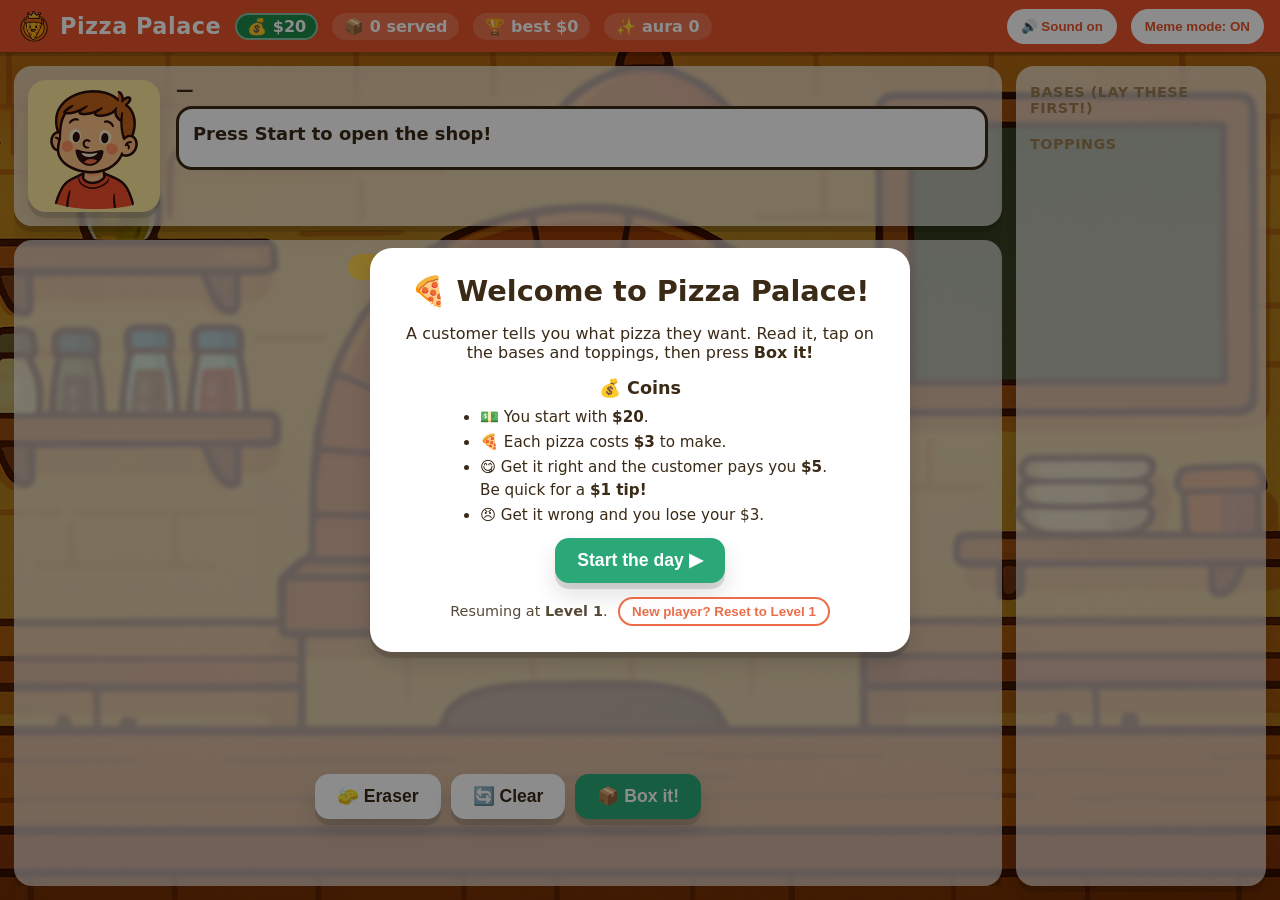
==== game.html @ cb621e74 "Make economy explicit: $3 cost, $5 sale Replace the tier-scaled, accuracy-scaled reward with a simpl" ====
<!DOCTYPE html>
<html lang="en">
<head>
  <meta charset="utf-8">
  <meta name="viewport" content="width=device-width, initial-scale=1, maximum-scale=1, user-scalable=no">
  <title>Pizza Palace - read the order, make the pizza!</title>
  <link rel="icon" type="image/png" href="assets/favicon.png">
  <link rel="stylesheet" href="styles.css">
</head>
<body>
  <div id="hud">
    <span class="logo"><img src="assets/logo/logo-mark.png" alt="" class="logo-mark"> Pizza Palace</span>
    <span class="stat cash">💰 $<b id="money">20</b></span>
    <span class="stat">📦 <b id="served">0</b> served</span>
    <span class="stat">🏆 best $<b id="highscore">0</b></span>
    <span class="stat">✨ aura <b id="aura">0</b></span>
    <span class="spacer"></span>
    <button class="toggle" id="mute-toggle">🔊 Sound on</button>
    <button class="toggle" id="meme-toggle">Meme mode: ON</button>
  </div>

  <div id="stage">
    <!-- Main column: customer on top, pizza kitchen below (read top-down) -->
    <div id="main-col">
      <!-- Customer -->
      <section class="panel" id="customer">
        <img class="avatar" id="avatar" src="assets/customers/kid.png" alt="">
        <div class="cust-text">
          <div class="name" id="cust-name">—</div>
          <div id="bubble">Press Start to open the shop!</div>
          <span class="tier-pill" id="tier-pill" style="display:none"></span>
        </div>
      </section>

      <!-- Kitchen -->
      <section class="panel" id="kitchen">
        <div id="tipbar-wrap" title="Be quick and accurate for a $1 tip!">
          <div id="tipbar"></div>
          <div id="tip-label">💲1 tip: —</div>
        </div>
        <div id="pizza-wrap">
          <svg id="pizza" width="470" height="470" viewBox="0 0 360 360" aria-label="pizza"></svg>
          <div id="hint"></div>
        </div>
        <div class="kitchen-buttons">
          <button class="big eraser" id="eraser-btn">🧽 Eraser</button>
          <button class="big clear" id="clear-btn">🔄 Clear</button>
          <button class="big box" id="box-btn">📦 Box it!</button>
        </div>
      </section>
    </div>

    <!-- Tray -->
    <section class="panel" id="tray">
      <div class="group" id="base-group">
        <h3>Bases (lay these first!)</h3>
        <div class="chips" id="base-chips"></div>
      </div>
      <div class="group">
        <h3>Toppings</h3>
        <div class="chips" id="topping-chips"></div>
      </div>
    </section>
  </div>

  <!-- Start -->
  <div class="overlay show" id="start-overlay">
    <div class="card">
      <h2>🍕 Welcome to Pizza Palace!</h2>
      <p>A customer tells you what pizza they want. Read it, tap on the bases
         and toppings, then press <b>Box it!</b></p>
      <p class="money-line">💰 Coins</p>
      <ul class="econ">
        <li>💵 You start with <b>$20</b>.</li>
        <li>🍕 Each pizza costs <b>$3</b> to make.</li>
        <li>😋 Get it right and the customer pays you <b>$5</b>. Be quick for a <b>$1 tip!</b></li>
        <li>😠 Get it wrong and you lose your $3.</li>
      </ul>
      <button class="big box" id="start-btn">Start the day ▶</button>
      <p class="resume-line">Resuming at <b id="resume-level">Level 1</b>.
        <button class="toggle" id="reset-btn">New player? Reset to Level 1</button></p>
    </div>
  </div>

  <!-- Result (reaction + mistakes) -->
  <div class="overlay" id="result-overlay">
    <div class="card">
      <h2 id="result-title">Order up!</h2>
      <div class="reaction" id="result-reaction"></div>
      <div class="money-line" id="result-money"></div>
      <div class="compare" id="result-compare"></div>
      <ul class="mistakes" id="result-mistakes"></ul>
      <button class="big box" id="next-btn">Next customer ▶</button>
    </div>
  </div>

  <!-- Ingredient / recipe intro -->
  <div class="overlay" id="intro-overlay">
    <div class="card intro">
      <div class="big-emoji" id="intro-emoji">✨</div>
      <h2 id="intro-title">New ingredient!</h2>
      <p id="intro-text"></p>
      <button class="big box" id="intro-btn">Got it!</button>
    </div>
  </div>

  <!-- Game over -->
  <div class="overlay" id="over-overlay">
    <div class="card">
      <div class="big-emoji">🍕💸</div>
      <h2>🛑 Out of dough!</h2>
      <p class="rank" id="over-rank"></p>
      <p>Oh no, the till ran dry! Every pizza costs <b>$3</b> of dough to make, and
         there wasn’t enough left to start the next one. It happens to the best chefs.
         Read each order nice and slowly, grab the <b>speedy tip</b> when you can, and
         your coins will stretch a lot further next time.</p>
      <div class="stat-block" id="over-stats"></div>
      <p class="encourage">Flip the sign back to <b>OPEN</b> and have another go! 🧑‍🍳</p>
      <button class="big box" id="restart-btn">Open up again ▶</button>
    </div>
  </div>

  <!-- Victory: 5 tipped pizzas at the top level -->
  <div class="overlay" id="victory-overlay">
    <div class="card">
      <div class="big-emoji">🏆🍕👑</div>
      <h2>You beat Pizza Palace!</h2>
      <p>Five speedy, tip-winning pizzas at <b>Level 20</b>, the very top. You read
         every order perfectly. You are an official <b>Pizza Legend!</b></p>
      <div class="stat-block" id="victory-stats"></div>
      <button class="big box" id="victory-btn">Keep cooking ▶</button>
    </div>
  </div>

  <script src="game-core.js"></script>
  <script src="game-ui.js"></script>
</body>
</html>
---- styles.css ----
/* Pizza Shop - bright cartoon pizzeria. Drawn in CSS; only customers are images. */
:root {
  --bg: #fff3d6;
  --panel: #fff;
  --ink: #3a2a16;
  --crust: #e0a85a;
  --crust-dark: #c98a3c;
  --accent: #e8542a;
  --accent2: #2aa877;
  --shadow: 0 6px 0 rgba(0,0,0,.12), 0 12px 24px rgba(0,0,0,.12);
}
* { box-sizing: border-box; }
html, body { margin: 0; height: 100%; }
body {
  font-family: 'Baloo 2', 'Comic Sans MS', 'Trebuchet MS', system-ui, sans-serif;
  background-color: #e8b06a;
  background-image: linear-gradient(rgba(20,10,0,.25), rgba(20,10,0,.35)), url('assets/scene/shop.png');
  background-size: cover;
  background-position: center bottom;
  color: var(--ink);
  -webkit-user-select: none; user-select: none;
  overflow: hidden;
}

/* ---- HUD ---- */
#hud {
  display: flex; align-items: center; gap: 14px;
  padding: 8px 16px; background: var(--accent); color: #fff;
  box-shadow: 0 4px 0 rgba(0,0,0,.15); position: relative; z-index: 5;
}
#hud .logo { font-weight: 800; font-size: 1.4rem; letter-spacing: .5px; display: flex; align-items: center; gap: 8px; }
#hud .logo .logo-mark { height: 36px; width: 36px; vertical-align: middle; }
#hud .stat { background: rgba(255,255,255,.18); border-radius: 999px; padding: 4px 12px; font-weight: 700; }
#hud .stat b { font-variant-numeric: tabular-nums; }
#hud .stat.cash { background: #1f8a4c; box-shadow: 0 0 0 2px rgba(255,255,255,.5) inset; }
#hud .spacer { flex: 1; }
#hud button.toggle { border: none; border-radius: 999px; padding: 10px 14px; font-weight: 700; cursor: pointer; background: #fff; color: var(--accent); }

/* ---- Layout ---- */
/* Main reading column (customer on top, pizza below) + tray palette beside it. */
#stage { display: grid; grid-template-columns: 1fr 250px; gap: 14px; padding: 14px; height: calc(100% - 52px); }
#main-col { display: flex; flex-direction: column; gap: 14px; min-height: 0; overflow: hidden; }
.panel { background: rgba(255,255,255,.62); -webkit-backdrop-filter: blur(2px); backdrop-filter: blur(2px); border-radius: 18px; box-shadow: var(--shadow); padding: 14px; overflow: hidden; }

/* ---- Customer (banner above the pizza: avatar left, name + order right) ---- */
#customer { display: flex; flex-direction: row; align-items: flex-start; gap: 16px; text-align: left; flex: 0 0 auto; }
#customer .avatar { width: 132px; height: 132px; flex: 0 0 auto; border-radius: 18px; background: #ffe; object-fit: cover; box-shadow: var(--shadow); }
#customer .avatar.placeholder { display: grid; place-items: center; font-size: 4rem; }
#customer .name { font-weight: 800; margin: 0 0 6px; font-size: 1.1rem; }
#customer .cust-text { flex: 1 1 auto; min-width: 0; }
#bubble {
  position: relative; background: #fff; border: 3px solid var(--ink); border-radius: 16px;
  padding: 12px 14px; font-size: 1.12rem; line-height: 1.4; font-weight: 600; margin-top: 6px;
  /* long Level-15+ orders can be several sentences: grow, then scroll, never clip. */
  min-height: 64px; max-height: 42vh; overflow-y: auto;
}
#bubble:after { content: ''; position: absolute; top: 18px; left: -16px; border: 8px solid transparent; border-right-color: var(--ink); }
.tier-pill { display: inline-block; margin-top: 10px; font-size: .8rem; background: var(--accent2); color: #fff; padding: 3px 10px; border-radius: 999px; font-weight: 700; }

/* ---- Kitchen (below the customer) ---- */
#kitchen { flex: 1 1 auto; min-height: 0; display: flex; flex-direction: column; align-items: center; justify-content: flex-start; gap: 10px; overflow: auto; }
#tipbar-wrap { width: 320px; height: 26px; background: #eee; border-radius: 999px; overflow: hidden; position: relative; box-shadow: inset 0 2px 4px rgba(0,0,0,.15); }
#tipbar { height: 100%; width: 100%; background: linear-gradient(90deg, #ffd34d, #ffb000); transition: width .25s linear; display: flex; align-items: center; }
#tipbar-wrap.amber #tipbar { background: linear-gradient(90deg, #ff9d3c, #ff6a00); }
#tipbar-wrap.gone { opacity: .35; }
#tip-label { position: absolute; inset: 0; display: grid; place-items: center; font-weight: 800; font-size: .85rem; color: #5a3b00; }
#pizza-wrap { position: relative; }
#pizza { filter: drop-shadow(0 8px 0 rgba(0,0,0,.12)); touch-action: none; }
#pizza path.wedge { stroke: var(--crust-dark); stroke-width: 2; cursor: pointer; }
#pizza path.wedge.hover { stroke: var(--accent); stroke-width: 5; }
#pizza .crust { fill: none; stroke: var(--crust); stroke-width: 14; }
#pizza text.top { font-size: 26px; text-anchor: middle; dominant-baseline: central; pointer-events: none; }
.kitchen-buttons { display: flex; gap: 10px; }
button.big { border: none; border-radius: 14px; padding: 12px 22px; font-size: 1.1rem; font-weight: 800; cursor: pointer; box-shadow: var(--shadow); }
button.box { background: var(--accent2); color: #fff; }
button.clear { background: #fff; color: var(--ink); }
button.eraser { background: #fff; color: var(--ink); }
button.eraser.on { background: var(--ink); color: #fff; }

/* ---- Tray ---- */
#tray { overflow-y: auto; }
#tray h3 { margin: 4px 0 8px; font-size: .9rem; text-transform: uppercase; letter-spacing: .5px; color: #9a7b4f; }
#tray .chips { display: grid; grid-template-columns: repeat(auto-fill, minmax(130px, 1fr)); gap: 8px; }
.chip {
  display: flex; align-items: center; gap: 6px; background: #fff; border: 2px solid #e8d6b0;
  border-radius: 12px; padding: 11px 10px; font-weight: 700; font-size: .9rem; cursor: pointer; touch-action: none;
  min-width: 0; min-height: 44px; /* finger-sized tap target for tablet play */
}
.chip span:last-child { min-width: 0; overflow-wrap: anywhere; }
.chip .ic { font-size: 1.3rem; }
.chip.base { border-color: var(--accent); }
.chip.novelty { border-color: #b06cd6; background: #faf0ff; }
.chip.selected { outline: 3px solid var(--accent2); background: #eafff5; box-shadow: 0 0 0 4px rgba(42,168,119,.25); transform: scale(1.04); }
.chip .ic img { width: 1.4rem; height: 1.4rem; vertical-align: middle; }
#hint { position: absolute; left: 50%; top: 6px; transform: translateX(-50%); background: #cf3a22; color: #fff; padding: 6px 14px; border-radius: 999px; font-weight: 800; opacity: 0; transition: opacity .15s; pointer-events: none; white-space: nowrap; z-index: 3; }
#hint.show { opacity: 1; }
.money-fly { position: fixed; font-size: 2.3rem; font-weight: 900; color: #1f8a4c; z-index: 80; pointer-events: none; text-shadow: 1px 1px 0 #fff, 0 0 8px rgba(31,138,76,.4); animation: moneyfly 1.15s ease-out forwards; }
@keyframes moneyfly { 0% { opacity: 0; transform: translateY(12px) scale(.6); } 25% { opacity: 1; } 100% { opacity: 0; transform: translateY(-95px) scale(1.25); } }
#tray .group { margin-bottom: 12px; }
#drag-ghost { position: fixed; pointer-events: none; font-size: 2rem; z-index: 1000; transform: translate(-50%,-50%); filter: drop-shadow(0 3px 3px rgba(0,0,0,.3)); }

/* ---- Overlays ---- */
.overlay { position: fixed; inset: 0; background: rgba(0,0,0,.45); display: none; align-items: center; justify-content: center; z-index: 50; }
.overlay.show { display: flex; }
.card { background: #fff; border-radius: 22px; padding: 26px 28px; max-width: 540px; width: 90%; box-shadow: var(--shadow); text-align: center; }
.card h2 { margin: 0 0 8px; font-size: 1.8rem; }
.card .reaction { font-size: 1.25rem; font-weight: 700; margin: 10px 0; }
.card .money-line { font-size: 1.1rem; font-weight: 800; margin: 8px 0; }
.card .plus { color: var(--accent2); }
.card .minus { color: var(--accent); }
.card .econ { text-align: left; margin: 6px auto 12px; max-width: 400px; font-size: .95rem; line-height: 1.45; }
.card .econ li { margin: 3px 0; }
.resume-line { margin: 14px 0 0; font-size: .9rem; opacity: .85; }
.resume-line .toggle { border: 2px solid var(--accent); border-radius: 999px; padding: 5px 12px; margin-left: 6px; font-weight: 700; cursor: pointer; background: #fff; color: var(--accent); }
.resume-line .toggle:hover { background: var(--accent); color: #fff; }
.mistakes { text-align: left; margin: 12px 0; max-height: 220px; overflow: auto; }
.mistakes li { margin: 4px 0; }
.compare { display: flex; gap: 24px; justify-content: center; margin: 12px 0; }
.compare figure { margin: 0; text-align: center; font-weight: 700; font-size: .85rem; }
.card .big-emoji { font-size: 4rem; line-height: 1.1; margin-bottom: 2px; }
.card .rank { font-size: 1.25rem; font-weight: 800; color: var(--accent2); margin: 6px 0 10px; }
.card .stat-block { font-size: 1.05rem; line-height: 1.75; font-weight: 600; margin: 12px auto; }
.card .encourage { font-weight: 700; margin: 12px 0 4px; }
.coin-pop { position: fixed; font-size: 2rem; font-weight: 900; color: #c98a00; z-index: 60; pointer-events: none; animation: pop 1s ease-out forwards; }
@keyframes pop { 0% { transform: translateY(0) scale(.6); opacity: 0; } 30% { opacity: 1; } 100% { transform: translateY(-70px) scale(1.2); opacity: 0; } }
.banner67 { position: fixed; top: 30%; left: 50%; transform: translateX(-50%) rotate(-6deg); font-size: 4rem; font-weight: 900; color: #e8542a; text-shadow: 3px 3px 0 #fff; z-index: 70; pointer-events: none; animation: pop67 1.4s ease-out forwards; }
@keyframes pop67 { 0%{opacity:0; transform:translateX(-50%) scale(.4) rotate(-6deg);} 25%{opacity:1; transform:translateX(-50%) scale(1.1) rotate(-6deg);} 100%{opacity:0; transform:translateX(-50%) scale(1.3) rotate(-6deg);} }
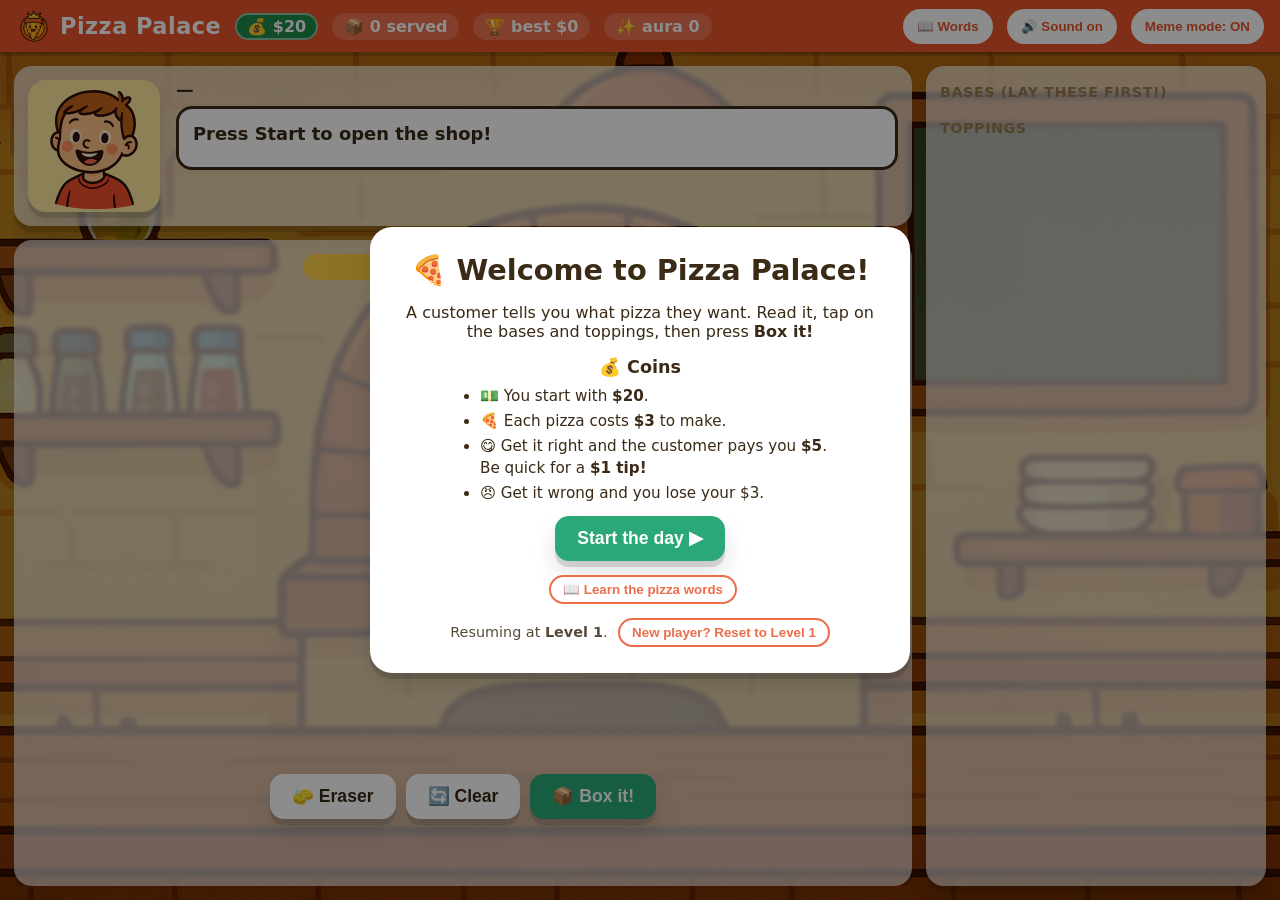
==== commit 84aa30ee: "Glossary: tappable maths/reading words with pizza demos + concept-first feedback - New game-glossary" ====
--- a/game.html
+++ b/game.html
@@ -15,6 +15,7 @@
     <span class="stat">🏆 best $<b id="highscore">0</b></span>
     <span class="stat">✨ aura <b id="aura">0</b></span>
     <span class="spacer"></span>
+    <button class="toggle" id="gloss-btn">📖 Words</button>
     <button class="toggle" id="mute-toggle">🔊 Sound on</button>
     <button class="toggle" id="meme-toggle">Meme mode: ON</button>
   </div>
@@ -77,6 +78,7 @@
         <li>😠 Get it wrong and you lose your $3.</li>
       </ul>
       <button class="big box" id="start-btn">Start the day ▶</button>
+      <p class="resume-line"><button class="toggle" id="welcome-gloss-btn">📖 Learn the pizza words</button></p>
       <p class="resume-line">Resuming at <b id="resume-level">Level 1</b>.
         <button class="toggle" id="reset-btn">New player? Reset to Level 1</button></p>
     </div>
@@ -88,6 +90,7 @@
       <h2 id="result-title">Order up!</h2>
       <div class="reaction" id="result-reaction"></div>
       <div class="money-line" id="result-money"></div>
+      <div class="concept" id="result-concept"></div>
       <div class="compare" id="result-compare"></div>
       <ul class="mistakes" id="result-mistakes"></ul>
       <button class="big box" id="next-btn">Next customer ▶</button>
@@ -133,6 +136,7 @@
   </div>
 
   <script src="game-core.js"></script>
+  <script src="game-glossary.js"></script>
   <script src="game-ui.js"></script>
 </body>
 </html>
--- a/styles.css
+++ b/styles.css
@@ -38,7 +38,7 @@
 
 /* ---- Layout ---- */
 /* Main reading column (customer on top, pizza below) + tray palette beside it. */
-#stage { display: grid; grid-template-columns: 1fr 250px; gap: 14px; padding: 14px; height: calc(100% - 52px); }
+#stage { display: grid; grid-template-columns: 1fr 340px; gap: 14px; padding: 14px; height: calc(100% - 52px); }
 #main-col { display: flex; flex-direction: column; gap: 14px; min-height: 0; overflow: hidden; }
 .panel { background: rgba(255,255,255,.62); -webkit-backdrop-filter: blur(2px); backdrop-filter: blur(2px); border-radius: 18px; box-shadow: var(--shadow); padding: 14px; overflow: hidden; }
 
@@ -80,7 +80,10 @@
 /* ---- Tray ---- */
 #tray { overflow-y: auto; }
 #tray h3 { margin: 4px 0 8px; font-size: .9rem; text-transform: uppercase; letter-spacing: .5px; color: #9a7b4f; }
-#tray .chips { display: grid; grid-template-columns: repeat(auto-fill, minmax(130px, 1fr)); gap: 8px; }
+/* two columns that read top-to-bottom: fill the first column all the way down,
+   then the second, so an alphabetical shelf scans naturally. */
+#tray .chips { column-count: 2; column-gap: 8px; }
+#tray .chips .chip { break-inside: avoid; margin-bottom: 8px; }
 .chip {
   display: flex; align-items: center; gap: 6px; background: #fff; border: 2px solid #e8d6b0;
   border-radius: 12px; padding: 11px 10px; font-weight: 700; font-size: .9rem; cursor: pointer; touch-action: none;
@@ -125,3 +128,26 @@
 @keyframes pop { 0% { transform: translateY(0) scale(.6); opacity: 0; } 30% { opacity: 1; } 100% { transform: translateY(-70px) scale(1.2); opacity: 0; } }
 .banner67 { position: fixed; top: 30%; left: 50%; transform: translateX(-50%) rotate(-6deg); font-size: 4rem; font-weight: 900; color: #e8542a; text-shadow: 3px 3px 0 #fff; z-index: 70; pointer-events: none; animation: pop67 1.4s ease-out forwards; }
 @keyframes pop67 { 0%{opacity:0; transform:translateX(-50%) scale(.4) rotate(-6deg);} 25%{opacity:1; transform:translateX(-50%) scale(1.1) rotate(-6deg);} 100%{opacity:0; transform:translateX(-50%) scale(1.3) rotate(-6deg);} }
+
+/* ---- Glossary: tappable maths/reading words + demos ---- */
+.gloss { border-bottom: 2px dotted var(--accent); color: var(--accent); font-weight: 800; cursor: pointer; }
+.gloss:hover { background: #ffe9df; border-radius: 4px; }
+.card .concept { font-size: 1.05rem; font-weight: 600; line-height: 1.5; margin: 6px 0 10px; }
+.card .concept .hint-line { display: block; margin-top: 6px; color: #2a8f5f; font-weight: 800; }
+#gloss-modal-overlay, #gloss-page-overlay { z-index: 60; } /* above the result card */
+.gloss-pizza { width: 150px; height: 150px; filter: drop-shadow(0 4px 0 rgba(0,0,0,.1)); }
+.gloss-line { width: 220px; height: 66px; }
+.gloss-card { display: flex; flex-direction: column; align-items: center; }
+.gloss-card .big { margin-top: 14px; }
+.gloss-card .gloss-demo { display: grid; place-items: center; margin-bottom: 8px; }
+.gloss-h { margin: 4px 0 6px; font-size: 1.5rem; color: var(--accent); }
+.gloss-def { font-size: 1rem; line-height: 1.45; margin: 0 0 8px; font-weight: 600; }
+.gloss-math { font-size: .95rem; font-weight: 800; color: var(--accent2); background: #eafff5; border: 2px solid #bfe9d7; border-radius: 10px; padding: 6px 10px; display: inline-block; }
+.gloss-page-card { max-width: 460px; }
+.gloss-page-body { min-height: 320px; display: grid; place-items: center; }
+.gloss-page-body .gloss-card { box-shadow: none; padding: 0; background: none; width: 100%; }
+.gloss-nav { display: flex; align-items: center; justify-content: space-between; gap: 12px; margin: 16px 0 10px; }
+.gloss-nav button { padding: 10px 18px; }
+.gloss-nav button[disabled] { opacity: .35; cursor: default; }
+.gloss-count { font-weight: 800; color: #9a7b4f; font-variant-numeric: tabular-nums; }
+.gloss-close { width: 100%; }
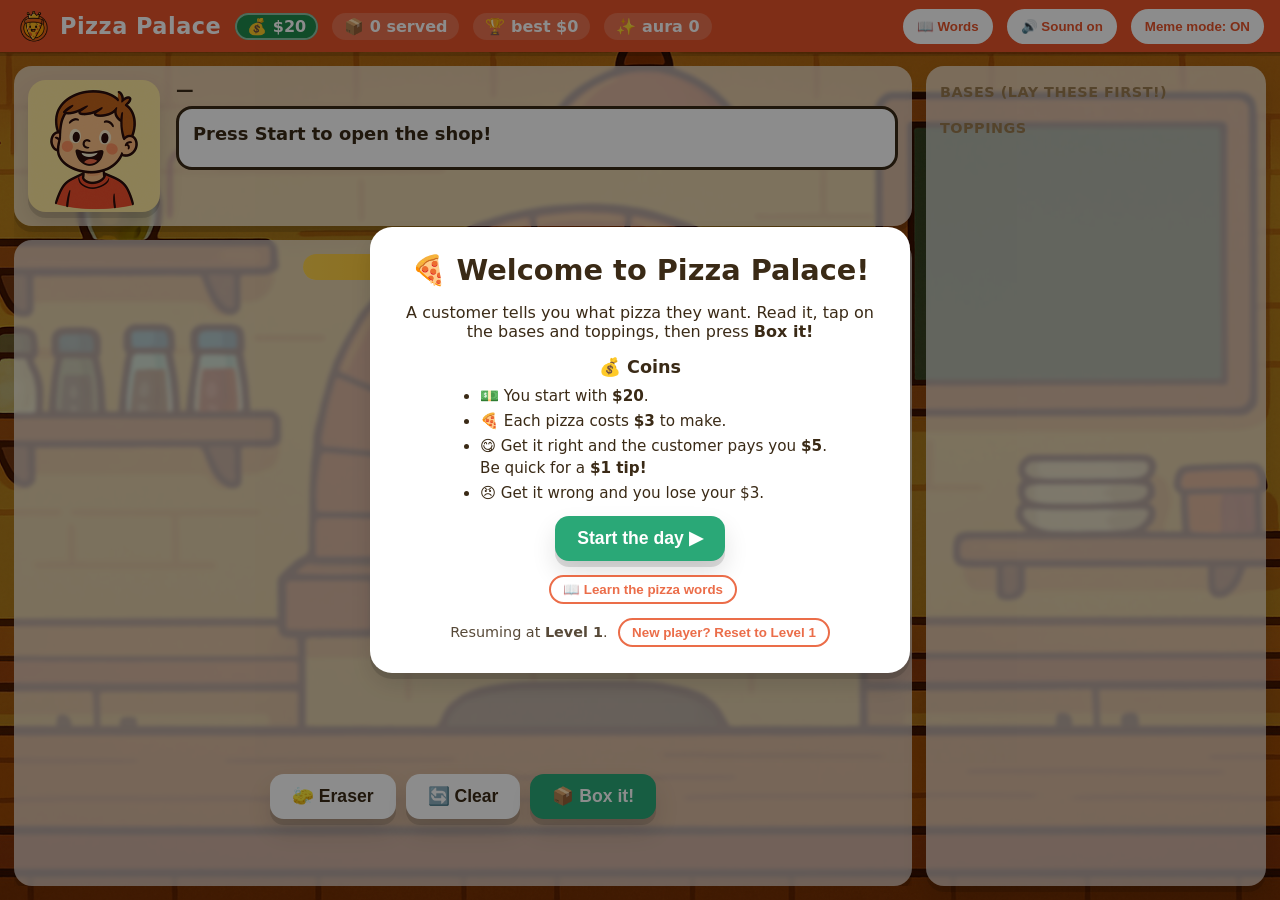
==== commit 9386f522: "SEO: canonical, Open Graph, Twitter card, theme-color on game.html; sharper title/description" ====
--- a/game.html
+++ b/game.html
@@ -3,7 +3,19 @@
 <head>
   <meta charset="utf-8">
   <meta name="viewport" content="width=device-width, initial-scale=1, maximum-scale=1, user-scalable=no">
-  <title>Pizza Palace - read the order, make the pizza!</title>
+  <title>Play Pizza Palace — read the order, make the pizza!</title>
+  <meta name="description" content="Play Pizza Palace: read each customer's order and build the pizza to match. A free reading-comprehension game for ages 4-12. Works offline, no accounts, nothing leaves your device.">
+  <meta name="robots" content="index, follow">
+  <meta name="theme-color" content="#e8542a">
+  <link rel="canonical" href="https://digitalcybersoft.github.io/pizzashop/game.html">
+  <meta property="og:type" content="website">
+  <meta property="og:site_name" content="Pizza Palace">
+  <meta property="og:url" content="https://digitalcybersoft.github.io/pizzashop/game.html">
+  <meta property="og:title" content="Play Pizza Palace — read the order, make the pizza!">
+  <meta property="og:description" content="Read the customer's order, build the pizza, get paid for getting it right. Free, offline, ages 4-12.">
+  <meta property="og:image" content="https://digitalcybersoft.github.io/pizzashop/assets/screenshots/play-hero.png">
+  <meta name="twitter:card" content="summary_large_image">
+  <meta name="twitter:image" content="https://digitalcybersoft.github.io/pizzashop/assets/screenshots/play-hero.png">
   <link rel="icon" type="image/png" href="assets/favicon.png">
   <link rel="stylesheet" href="styles.css">
 </head>
--- a/styles.css
+++ b/styles.css
@@ -137,15 +137,35 @@
 #gloss-modal-overlay, #gloss-page-overlay { z-index: 60; } /* above the result card */
 .gloss-pizza { width: 150px; height: 150px; filter: drop-shadow(0 4px 0 rgba(0,0,0,.1)); }
 .gloss-line { width: 220px; height: 66px; }
+.gloss-icons { display: flex; flex-wrap: wrap; justify-content: center; align-items: center; gap: 8px; font-size: 2.4rem; max-width: 280px; }
+.gloss-topping { width: 50px; height: 50px; object-fit: contain; }
+.gloss-swatches { display: flex; gap: 16px; }
+.gloss-swatch { display: flex; flex-direction: column; align-items: center; gap: 4px; font-weight: 700; text-transform: capitalize; }
+.gloss-dot { width: 38px; height: 38px; border-radius: 50%; border: 2px solid rgba(0,0,0,.18); display: inline-block; }
+.gloss-recipe { display: flex; flex-direction: column; align-items: center; gap: 8px; }
+.gloss-recipe-name { font-weight: 800; font-size: 1.2rem; color: var(--accent); }
+.gloss-recipe .gloss-icons, .gloss-recipe .gloss-dot { align-items: center; }
 .gloss-card { display: flex; flex-direction: column; align-items: center; }
 .gloss-card .big { margin-top: 14px; }
 .gloss-card .gloss-demo { display: grid; place-items: center; margin-bottom: 8px; }
 .gloss-h { margin: 4px 0 6px; font-size: 1.5rem; color: var(--accent); }
 .gloss-def { font-size: 1rem; line-height: 1.45; margin: 0 0 8px; font-weight: 600; }
 .gloss-math { font-size: .95rem; font-weight: 800; color: var(--accent2); background: #eafff5; border: 2px solid #bfe9d7; border-radius: 10px; padding: 6px 10px; display: inline-block; }
-.gloss-page-card { max-width: 460px; }
-.gloss-page-body { min-height: 320px; display: grid; place-items: center; }
-.gloss-page-body .gloss-card { box-shadow: none; padding: 0; background: none; width: 100%; }
+.gloss-page-card { max-width: 640px; }
+.gloss-page-body { min-height: 320px; display: grid; grid-template-columns: 1fr 1fr; gap: 14px 18px; align-items: start; }
+.gloss-page-body .gloss-card { box-shadow: none; padding: 6px 4px; background: none; width: 100%; }
+.gloss-page-body .gloss-pizza { width: 96px; height: 96px; }
+.gloss-page-body .gloss-line { width: 150px; height: 50px; }
+.gloss-page-body .gloss-mini { width: 64px; height: 64px; }
+.gloss-page-body .gloss-icons { font-size: 1.5rem; gap: 5px; max-width: 170px; }
+.gloss-page-body .gloss-topping { width: 34px; height: 34px; }
+.gloss-page-body .gloss-swatch { font-size: .8rem; }
+.gloss-page-body .gloss-dot { width: 26px; height: 26px; }
+.gloss-page-body .gloss-h { font-size: 1.1rem; margin: 2px 0 4px; }
+.gloss-page-body .gloss-def { font-size: .8rem; line-height: 1.32; margin: 0 0 5px; }
+.gloss-page-body .gloss-math { font-size: .72rem; padding: 4px 7px; }
+.gloss-pair { display: flex; align-items: center; gap: 10px; }
+.gloss-or { font-weight: 800; color: var(--accent); font-size: 1.1rem; }
 .gloss-nav { display: flex; align-items: center; justify-content: space-between; gap: 12px; margin: 16px 0 10px; }
 .gloss-nav button { padding: 10px 18px; }
 .gloss-nav button[disabled] { opacity: .35; cursor: default; }
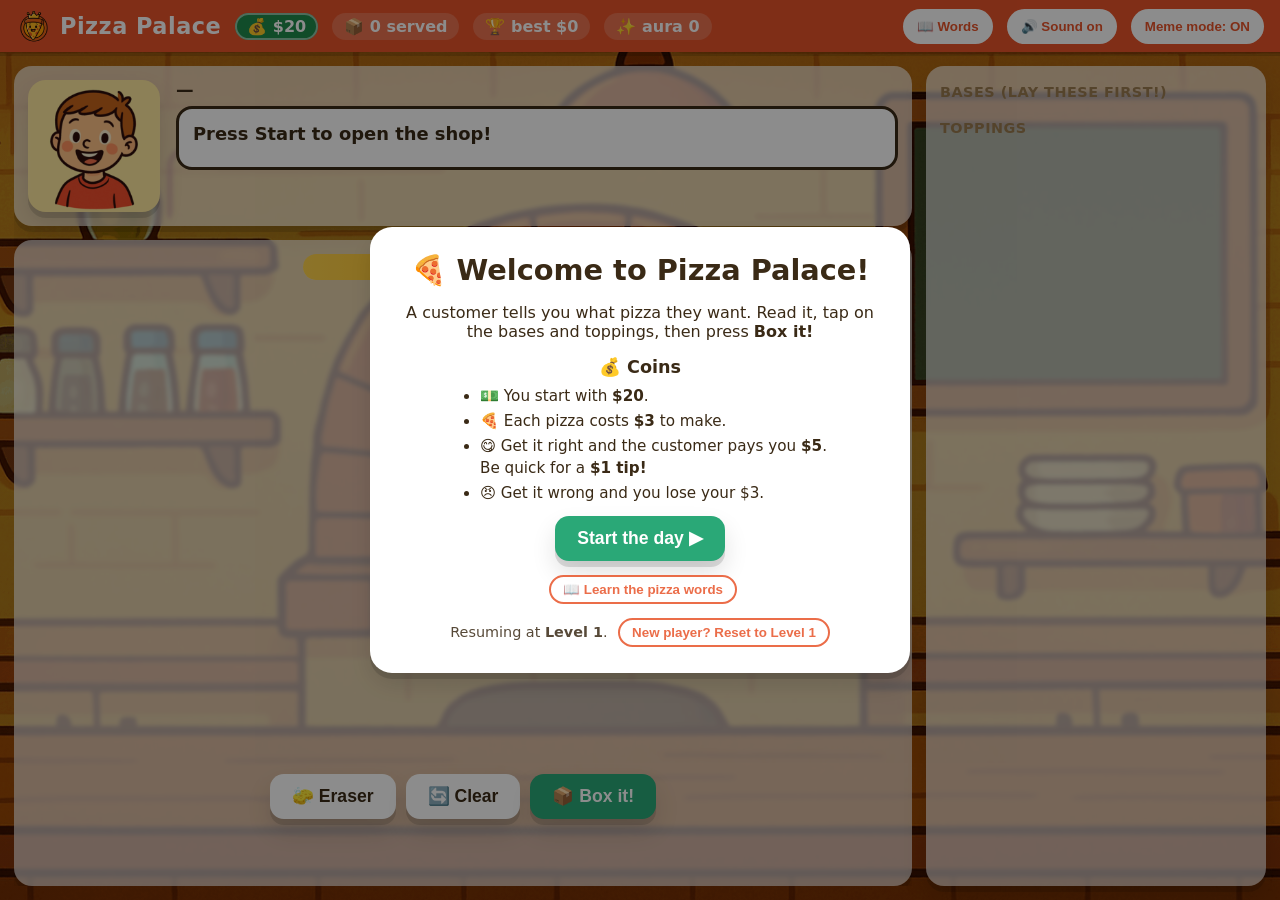
==== commit c88bc027: "Relocate the difficulty peak from level 20 to level 25 (stretch the top) Analysis showed levels 17-2" ====
--- a/game.html
+++ b/game.html
@@ -140,7 +140,7 @@
     <div class="card">
       <div class="big-emoji">🏆🍕👑</div>
       <h2>You beat Pizza Palace!</h2>
-      <p>Five speedy, tip-winning pizzas at <b>Level 20</b>, the very top. You read
+      <p>Five speedy, tip-winning pizzas at <b>Level 25</b>, the very top. You read
          every order perfectly. You are an official <b>Pizza Legend!</b></p>
       <div class="stat-block" id="victory-stats"></div>
       <button class="big box" id="victory-btn">Keep cooking ▶</button>
--- a/styles.css
+++ b/styles.css
@@ -65,11 +65,12 @@
 #tipbar-wrap.gone { opacity: .35; }
 #tip-label { position: absolute; inset: 0; display: grid; place-items: center; font-weight: 800; font-size: .85rem; color: #5a3b00; }
 #pizza-wrap { position: relative; }
-#pizza { filter: drop-shadow(0 8px 0 rgba(0,0,0,.12)); touch-action: none; }
-#pizza path.wedge { stroke: var(--crust-dark); stroke-width: 2; cursor: pointer; }
-#pizza path.wedge.hover { stroke: var(--accent); stroke-width: 5; }
-#pizza .crust { fill: none; stroke: var(--crust); stroke-width: 14; }
-#pizza text.top { font-size: 26px; text-anchor: middle; dominant-baseline: central; pointer-events: none; }
+#pizza, #multi-wrap .board svg { filter: drop-shadow(0 8px 0 rgba(0,0,0,.12)); touch-action: none; }
+/* slice markers / crust / labels apply to the two-board pizzas too, not just #pizza */
+#pizza path.wedge, #multi-wrap path.wedge { stroke: var(--crust-dark); stroke-width: 2; cursor: pointer; }
+#pizza path.wedge.hover, #multi-wrap path.wedge.hover { stroke: var(--accent); stroke-width: 5; }
+#pizza .crust, #multi-wrap .crust { fill: none; stroke: var(--crust); stroke-width: 14; }
+#pizza text.top, #multi-wrap text.top { font-size: 26px; text-anchor: middle; dominant-baseline: central; pointer-events: none; }
 .kitchen-buttons { display: flex; gap: 10px; }
 button.big { border: none; border-radius: 14px; padding: 12px 22px; font-size: 1.1rem; font-weight: 800; cursor: pointer; box-shadow: var(--shadow); }
 button.box { background: var(--accent2); color: #fff; }
@@ -97,6 +98,25 @@
 .chip .ic img { width: 1.4rem; height: 1.4rem; vertical-align: middle; }
 #hint { position: absolute; left: 50%; top: 6px; transform: translateX(-50%); background: #cf3a22; color: #fff; padding: 6px 14px; border-radius: 999px; font-weight: 800; opacity: 0; transition: opacity .15s; pointer-events: none; white-space: nowrap; z-index: 3; }
 #hint.show { opacity: 1; }
+
+/* Two-board (multi-pizza) view: two pizzas side by side, scaled to fit; the tray
+   stays a side rail. A live fraction strip sits under the boards for Mode B. */
+/* width:100% so the wrap fills the kitchen instead of shrinking to content (the
+   flex column centers a shrink-to-fit block, which collapsed the boards tiny). */
+#multi-wrap { display: none; width: 100%; }
+#multi-wrap .boards { display: flex; gap: 2vw; justify-content: center; align-items: flex-start; }
+/* boards scale with the screen: each fills half the available width, capped by
+   viewport HEIGHT (max-width: 54vh) so two stay square and fit the kitchen on any
+   size. Big screen -> big pizzas; small screen -> they shrink. */
+#multi-wrap .board { flex: 1 1 0; max-width: 54vh; margin: 0; text-align: center; }
+#multi-wrap .board svg { width: 100%; height: auto; touch-action: none; }
+#multi-wrap .board figcaption { font-weight: 800; color: #6a4a22; margin-top: 2px; }
+#fraction-strip { margin: 12px auto 0; max-width: 560px; }
+.fstrip-bar { display: flex; gap: 2px; border-radius: 8px; overflow: hidden; height: 22px; box-shadow: inset 0 0 0 2px #e6dcc8; }
+.fstrip-bar .fcell { flex: 1 1 0; background: #f3e9d2; transition: background .15s; }
+.fstrip-legend { display: flex; flex-wrap: wrap; gap: 6px 14px; justify-content: center; margin-top: 8px; font-size: .92rem; font-weight: 600; color: #5a431f; }
+.fstrip-legend .fkey i { display: inline-block; width: 12px; height: 12px; border-radius: 3px; margin-right: 5px; vertical-align: -1px; }
+.fstrip-legend small { color: #9a7b4f; }
 .money-fly { position: fixed; font-size: 2.3rem; font-weight: 900; color: #1f8a4c; z-index: 80; pointer-events: none; text-shadow: 1px 1px 0 #fff, 0 0 8px rgba(31,138,76,.4); animation: moneyfly 1.15s ease-out forwards; }
 @keyframes moneyfly { 0% { opacity: 0; transform: translateY(12px) scale(.6); } 25% { opacity: 1; } 100% { opacity: 0; transform: translateY(-95px) scale(1.25); } }
 #tray .group { margin-bottom: 12px; }
@@ -105,6 +125,37 @@
 /* ---- Overlays ---- */
 .overlay { position: fixed; inset: 0; background: rgba(0,0,0,.45); display: none; align-items: center; justify-content: center; z-index: 50; }
 .overlay.show { display: flex; }
+
+/* Loading screen: shown over everything until all level art is preloaded. */
+#loading-overlay { z-index: 100; background: #2f1d0c; transition: opacity .4s ease; }
+#loading-overlay.done { opacity: 0; pointer-events: none; }
+.loading-card { background: #fff; border-radius: 24px; padding: 30px 42px; text-align: center; box-shadow: var(--shadow); }
+.loading-card h2 { margin: 14px 0 0; font-size: 1.5rem; }
+.loading-emoji { font-size: 4rem; line-height: 1; display: inline-block; animation: ovenspin 1.5s linear infinite; }
+@keyframes ovenspin { to { transform: rotate(360deg); } }
+.loading-track { width: 280px; max-width: 70vw; height: 18px; margin: 18px auto 0; background: #eaddc4; border-radius: 999px; overflow: hidden; box-shadow: inset 0 0 0 2px #d9c6a0; }
+.loading-fill { height: 100%; width: 0; border-radius: 999px; background: linear-gradient(90deg, #f0a500, #e8542a); transition: width .2s ease; }
+
+/* Order intro "playbill": the customer on the shop scene with the order text and
+   a Ready? button. Held up until the player has read the order; on Ready the
+   card folds up toward the customer panel and the timers begin. */
+.order-intro { z-index: 58; background-size: cover; background-position: center; }
+.oi-card { background: rgba(255,255,255,.95); border-radius: 26px; padding: 24px 30px 28px; max-width: 720px; width: 92%;
+  text-align: center; box-shadow: var(--shadow); transform-origin: top center;
+  transition: transform .46s cubic-bezier(.4,.0,.2,1), opacity .46s ease; }
+.oi-face { width: 152px; height: 152px; border-radius: 22px; object-fit: cover; box-shadow: 0 6px 18px rgba(0,0,0,.3); }
+.oi-stats { display: flex; justify-content: center; gap: 14px; margin-bottom: 10px; font-weight: 800; color: #6a4a22; font-size: 1.05rem; }
+.oi-stats span { background: #f3e9d2; border-radius: 999px; padding: 4px 16px; }
+.oi-name { font-size: 1.45rem; font-weight: 800; color: #6a4a22; margin: 12px 0 4px; }
+/* same speech bubble as the in-game #bubble (white, ink border, tail), here with
+   the tail pointing UP toward the character above it. */
+.oi-bubble { position: relative; background: #fff; border: 3px solid var(--ink); border-radius: 16px;
+  padding: 14px 18px; font-size: 1.25rem; line-height: 1.42; font-weight: 600; color: #3a2a16;
+  text-align: left; margin: 16px 0 22px; }
+.oi-bubble:after { content: ''; position: absolute; top: -16px; left: 50%; transform: translateX(-50%);
+  border: 8px solid transparent; border-bottom-color: var(--ink); }
+#oi-ready { width: 100%; }
+.order-intro.folding .oi-card { transform: translateY(-44vh) scale(.32); opacity: 0; }
 .card { background: #fff; border-radius: 22px; padding: 26px 28px; max-width: 540px; width: 90%; box-shadow: var(--shadow); text-align: center; }
 .card h2 { margin: 0 0 8px; font-size: 1.8rem; }
 .card .reaction { font-size: 1.25rem; font-weight: 700; margin: 10px 0; }
@@ -132,6 +183,13 @@
 /* ---- Glossary: tappable maths/reading words + demos ---- */
 .gloss { border-bottom: 2px dotted var(--accent); color: var(--accent); font-weight: 800; cursor: pointer; }
 .gloss:hover { background: #ffe9df; border-radius: 4px; }
+/* ingredient/food words: a different colour from the (red, clickable) glossary
+   terms — a blue highlighter. Tempts skimming for the food, missing the where/how. */
+.gloss-ing { color: #15639e; background: #dcebfa; border-radius: 4px; padding: 0 3px; font-weight: 800; }
+/* recipe names: clickable (tap to see ingredients), a third colour (green) so they
+   read as their own thing, distinct from red glossary terms and blue ingredients. */
+.recipe-link { color: #1f8a4c; border-bottom: 2px dotted #1f8a4c; font-weight: 800; cursor: pointer; }
+.recipe-link:hover { background: #e0f3e7; border-radius: 4px; }
 .card .concept { font-size: 1.05rem; font-weight: 600; line-height: 1.5; margin: 6px 0 10px; }
 .card .concept .hint-line { display: block; margin-top: 6px; color: #2a8f5f; font-weight: 800; }
 #gloss-modal-overlay, #gloss-page-overlay { z-index: 60; } /* above the result card */
@@ -151,8 +209,12 @@
 .gloss-h { margin: 4px 0 6px; font-size: 1.5rem; color: var(--accent); }
 .gloss-def { font-size: 1rem; line-height: 1.45; margin: 0 0 8px; font-weight: 600; }
 .gloss-math { font-size: .95rem; font-weight: 800; color: var(--accent2); background: #eafff5; border: 2px solid #bfe9d7; border-radius: 10px; padding: 6px 10px; display: inline-block; }
-.gloss-page-card { max-width: 640px; }
-.gloss-page-body { min-height: 320px; display: grid; grid-template-columns: 1fr 1fr; gap: 14px 18px; align-items: start; }
+/* Fixed-height flex column so the Back/Next/Close row keeps the same on-screen
+   position on every page; the card grid (below) absorbs the slack and scrolls
+   internally when a page's content is taller. */
+.gloss-page-card { max-width: 760px; height: min(780px, 92vh); display: flex; flex-direction: column; }
+.gloss-page-card h2 { flex: 0 0 auto; }
+.gloss-page-body { flex: 1 1 auto; min-height: 0; overflow-y: auto; display: grid; grid-template-columns: 1fr 1fr; grid-auto-rows: min-content; gap: 14px 18px; align-items: start; align-content: start; }
 .gloss-page-body .gloss-card { box-shadow: none; padding: 6px 4px; background: none; width: 100%; }
 .gloss-page-body .gloss-pizza { width: 96px; height: 96px; }
 .gloss-page-body .gloss-line { width: 150px; height: 50px; }
@@ -166,8 +228,8 @@
 .gloss-page-body .gloss-math { font-size: .72rem; padding: 4px 7px; }
 .gloss-pair { display: flex; align-items: center; gap: 10px; }
 .gloss-or { font-weight: 800; color: var(--accent); font-size: 1.1rem; }
-.gloss-nav { display: flex; align-items: center; justify-content: space-between; gap: 12px; margin: 16px 0 10px; }
+.gloss-nav { flex: 0 0 auto; display: flex; align-items: center; justify-content: space-between; gap: 12px; margin: 16px 0 10px; }
 .gloss-nav button { padding: 10px 18px; }
 .gloss-nav button[disabled] { opacity: .35; cursor: default; }
 .gloss-count { font-weight: 800; color: #9a7b4f; font-variant-numeric: tabular-nums; }
-.gloss-close { width: 100%; }
+.gloss-close { flex: 0 0 auto; width: 100%; }
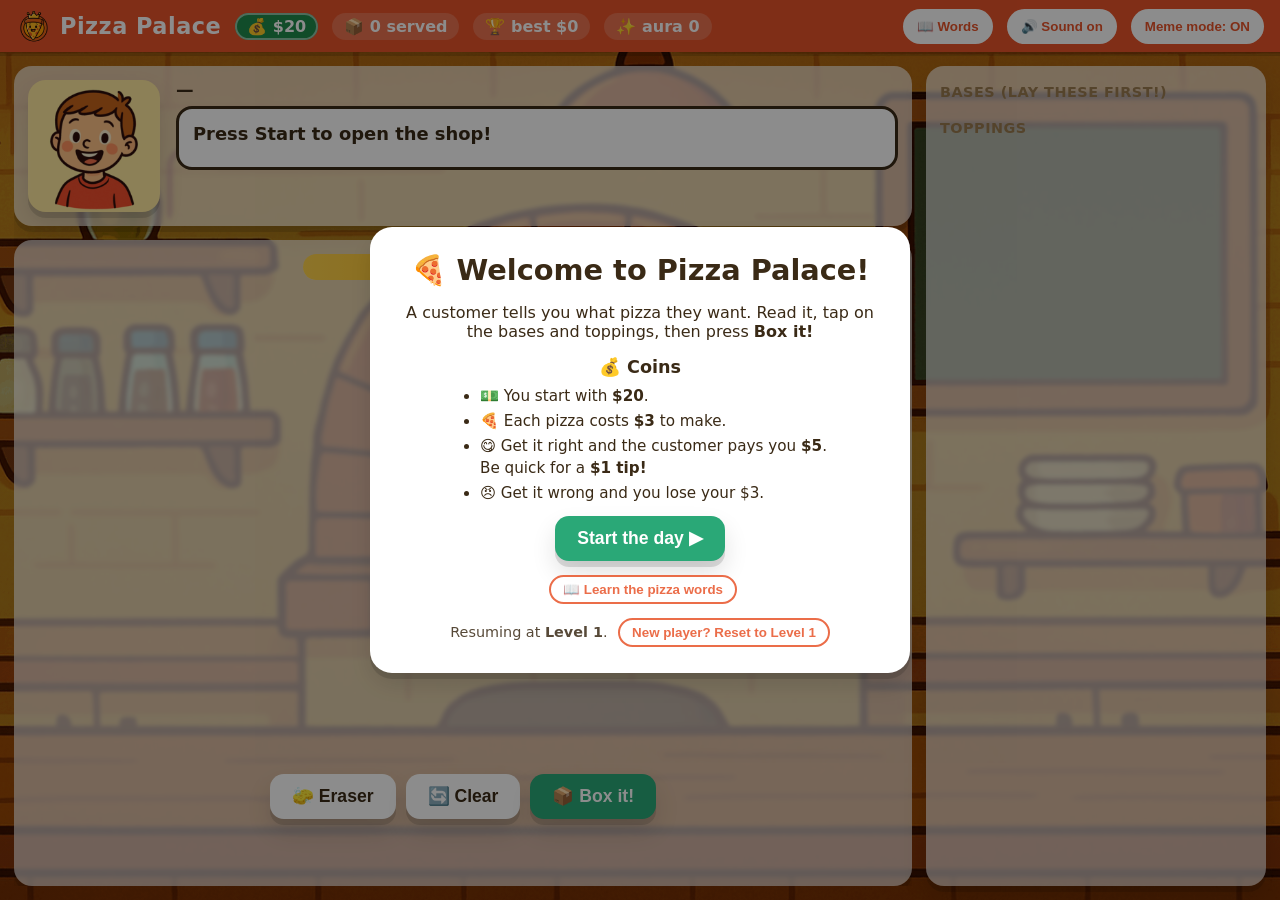
==== commit dae60373: "Add level-up congratulations screen (record-gated) + mascot graphic Finally builds the level-up cele" ====
--- a/game.html
+++ b/game.html
@@ -147,6 +147,18 @@
     </div>
   </div>
 
+  <!-- Level up: a NEW personal-best level reached (never on re-climbing) -->
+  <div class="overlay" id="levelup-overlay">
+    <div class="card levelup">
+      <img class="levelup-art" src="assets/feature/level-up.png" alt="">
+      <h2>⭐ Level Up! ⭐</h2>
+      <p>You climbed all the way to <b>Level <span id="levelup-num">2</span></b> — higher than
+         ever before! The orders get a little trickier from here. You’ve got this! 🍕</p>
+      <p class="rank">You’re now a <b id="levelup-rank">Apprentice Cook</b></p>
+      <button class="big box" id="levelup-btn">Keep cooking ▶</button>
+    </div>
+  </div>
+
   <script src="game-core.js"></script>
   <script src="game-glossary.js"></script>
   <script src="game-ui.js"></script>
--- a/styles.css
+++ b/styles.css
@@ -172,6 +172,9 @@
 .compare { display: flex; gap: 24px; justify-content: center; margin: 12px 0; }
 .compare figure { margin: 0; text-align: center; font-weight: 700; font-size: .85rem; }
 .card .big-emoji { font-size: 4rem; line-height: 1.1; margin-bottom: 2px; }
+#levelup-overlay { z-index: 62; } /* a celebration sits above everything, incl. the playbill (58) */
+.card .levelup-art { width: 200px; max-width: 58%; height: auto; display: block; margin: -8px auto 4px; animation: lvlpop .5s ease-out both; }
+@keyframes lvlpop { 0% { transform: scale(.4) rotate(-10deg); opacity: 0; } 60% { transform: scale(1.1) rotate(4deg); opacity: 1; } 100% { transform: scale(1) rotate(0); } }
 .card .rank { font-size: 1.25rem; font-weight: 800; color: var(--accent2); margin: 6px 0 10px; }
 .card .stat-block { font-size: 1.05rem; line-height: 1.75; font-weight: 600; margin: 12px auto; }
 .card .encourage { font-weight: 700; margin: 12px 0 4px; }
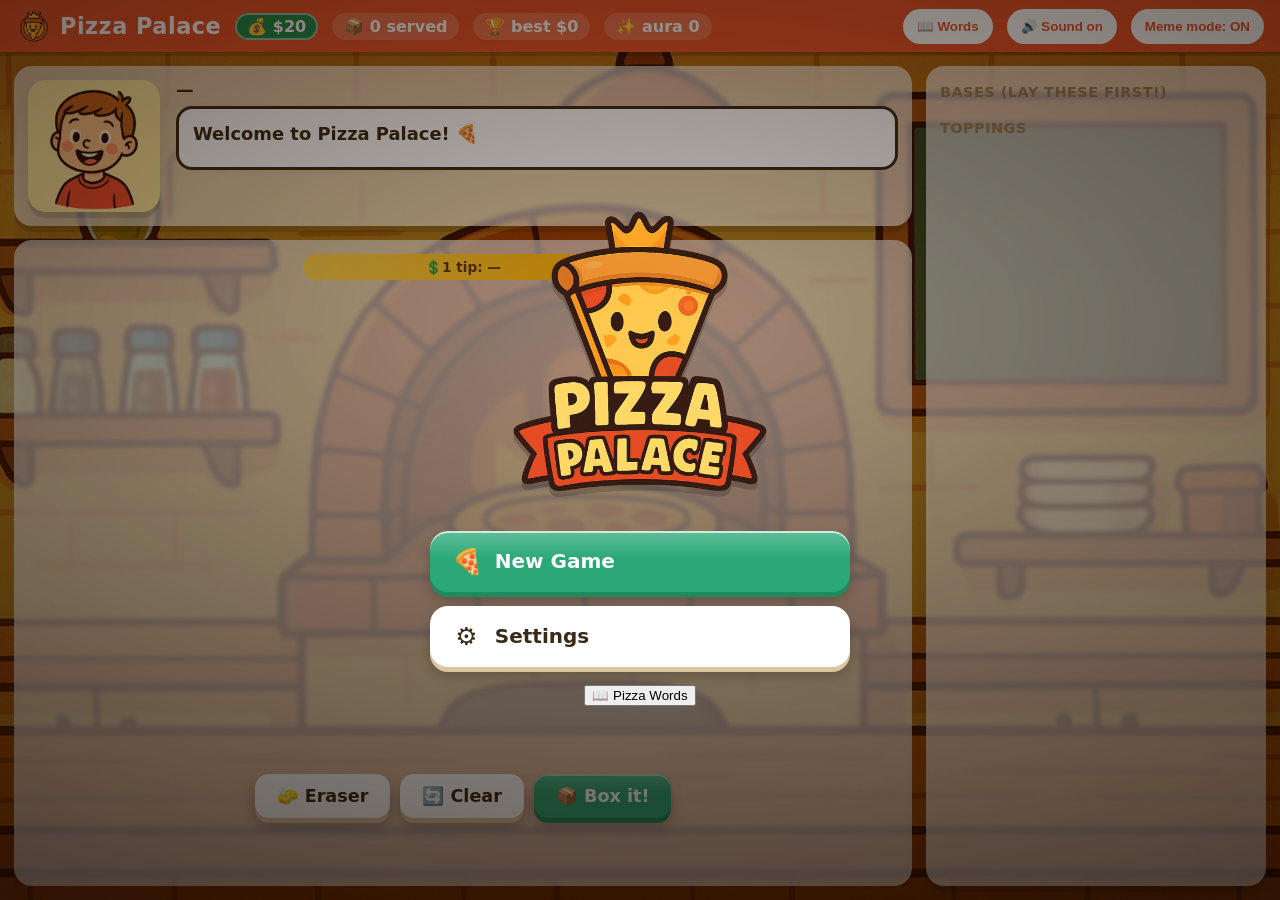
==== commit 4c06023f: "Video-game title menu + game-UI modal skin Start screen is now a title menu (New Game / Continue / S" ====
--- a/game.html
+++ b/game.html
@@ -40,7 +40,7 @@
         <img class="avatar" id="avatar" src="assets/customers/kid.png" alt="">
         <div class="cust-text">
           <div class="name" id="cust-name">—</div>
-          <div id="bubble">Press Start to open the shop!</div>
+          <div id="bubble">Welcome to Pizza Palace! 🍕</div>
           <span class="tier-pill" id="tier-pill" style="display:none"></span>
         </div>
       </section>
@@ -76,23 +76,59 @@
     </section>
   </div>
 
-  <!-- Start -->
+  <!-- Title menu -->
   <div class="overlay show" id="start-overlay">
-    <div class="card">
-      <h2>🍕 Welcome to Pizza Palace!</h2>
+    <div class="title-menu">
+      <img class="title-logo bob" src="assets/logo/logo.png" alt="Pizza Palace">
+      <div class="menu-btns">
+        <button class="menu-btn" id="continue-btn">
+          <span class="mb-ico">▶</span>
+          <span class="mb-text"><span class="mb-label">Continue</span><span class="mb-sub" id="continue-sub">Level 1</span></span>
+        </button>
+        <button class="menu-btn" id="newgame-btn">
+          <span class="mb-ico">🍕</span>
+          <span class="mb-text"><span class="mb-label">New Game</span></span>
+        </button>
+        <button class="menu-btn" id="settings-btn">
+          <span class="mb-ico">⚙️</span>
+          <span class="mb-text"><span class="mb-label">Settings</span></span>
+        </button>
+      </div>
+      <button class="toggle title-gloss" id="welcome-gloss-btn">📖 Pizza Words</button>
+    </div>
+  </div>
+
+  <!-- Settings -->
+  <div class="overlay" id="settings-overlay">
+    <div class="card settings-card">
+      <h2>⚙️ Settings</h2>
+      <div class="set-list">
+        <button class="set-row" id="set-sound"><span>🔊 Sound</span><span class="set-val" id="set-sound-val">On</span></button>
+        <button class="set-row" id="set-meme"><span>😜 Meme mode</span><span class="set-val" id="set-meme-val">On</span></button>
+        <button class="set-row" id="set-howto"><span>❓ How to play</span><span class="set-val">▶</span></button>
+        <button class="set-row" id="set-words"><span>📖 Pizza Words</span><span class="set-val">▶</span></button>
+      </div>
+      <div class="set-section">
+        <h3>👨‍👩‍👧 Parent controls</h3>
+        <p class="set-soon">Coming soon: cap the top level, and switch off two-pizza orders, fractions, or percentages.</p>
+      </div>
+      <button class="big box" id="settings-close">Done ✓</button>
+    </div>
+  </div>
+
+  <!-- How to play -->
+  <div class="overlay" id="howto-overlay">
+    <div class="card">
+      <h2>🍕 How to play</h2>
       <p>A customer tells you what pizza they want. Read it, tap on the bases
          and toppings, then press <b>Box it!</b></p>
-      <p class="money-line">💰 Coins</p>
       <ul class="econ">
         <li>💵 You start with <b>$20</b>.</li>
         <li>🍕 Each pizza costs <b>$3</b> to make.</li>
         <li>😋 Get it right and the customer pays you <b>$5</b>. Be quick for a <b>$1 tip!</b></li>
         <li>😠 Get it wrong and you lose your $3.</li>
       </ul>
-      <button class="big box" id="start-btn">Start the day ▶</button>
-      <p class="resume-line"><button class="toggle" id="welcome-gloss-btn">📖 Learn the pizza words</button></p>
-      <p class="resume-line">Resuming at <b id="resume-level">Level 1</b>.
-        <button class="toggle" id="reset-btn">New player? Reset to Level 1</button></p>
+      <button class="big box" id="howto-close">Got it ✓</button>
     </div>
   </div>
 
--- a/styles.css
+++ b/styles.css
@@ -8,6 +8,11 @@
   --accent: #e8542a;
   --accent2: #2aa877;
   --shadow: 0 6px 0 rgba(0,0,0,.12), 0 12px 24px rgba(0,0,0,.12);
+  /* game-UI skin: pressed undersides + framed-plate rims */
+  --accent-dark: #b73e18;
+  --accent2-dark: #1f8a5c;
+  --frame-rim: #ffd9a8;
+  --gold-rim: #ffdf91;
 }
 * { box-sizing: border-box; }
 html, body { margin: 0; height: 100%; }
@@ -59,7 +64,7 @@
 
 /* ---- Kitchen (below the customer) ---- */
 #kitchen { flex: 1 1 auto; min-height: 0; display: flex; flex-direction: column; align-items: center; justify-content: flex-start; gap: 10px; overflow: auto; }
-#tipbar-wrap { width: 320px; height: 26px; background: #eee; border-radius: 999px; overflow: hidden; position: relative; box-shadow: inset 0 2px 4px rgba(0,0,0,.15); }
+#tipbar-wrap { width: 320px; height: 26px; flex-shrink: 0; background: #eee; border-radius: 999px; overflow: hidden; position: relative; box-shadow: inset 0 2px 4px rgba(0,0,0,.15); }
 #tipbar { height: 100%; width: 100%; background: linear-gradient(90deg, #ffd34d, #ffb000); transition: width .25s linear; display: flex; align-items: center; }
 #tipbar-wrap.amber #tipbar { background: linear-gradient(90deg, #ff9d3c, #ff6a00); }
 #tipbar-wrap.gone { opacity: .35; }
@@ -72,11 +77,23 @@
 #pizza .crust, #multi-wrap .crust { fill: none; stroke: var(--crust); stroke-width: 14; }
 #pizza text.top, #multi-wrap text.top { font-size: 26px; text-anchor: middle; dominant-baseline: central; pointer-events: none; }
 .kitchen-buttons { display: flex; gap: 10px; }
-button.big { border: none; border-radius: 14px; padding: 12px 22px; font-size: 1.1rem; font-weight: 800; cursor: pointer; box-shadow: var(--shadow); }
-button.box { background: var(--accent2); color: #fff; }
-button.clear { background: #fff; color: var(--ink); }
-button.eraser { background: #fff; color: var(--ink); }
-button.eraser.on { background: var(--ink); color: #fff; }
+/* Chunky, depressible game button (one system for kitchen + every modal). The solid
+   `0 5px 0 edge` underside collapses on :active so the button physically presses. */
+button.big {
+  --face: var(--accent2); --edge: var(--accent2-dark);
+  border: none; border-radius: 14px; padding: 12px 22px; font-family: inherit; font-size: 1.1rem; font-weight: 800; color: #fff; cursor: pointer;
+  background-color: var(--face);
+  background-image: linear-gradient(180deg, rgba(255,255,255,.22) 0%, rgba(255,255,255,0) 42%);
+  box-shadow: inset 0 2px 0 rgba(255,255,255,.45), 0 5px 0 var(--edge), 0 9px 14px rgba(0,0,0,.26);
+  transition: transform .06s ease, box-shadow .06s ease, filter .1s ease;
+  -webkit-tap-highlight-color: transparent;
+}
+button.big:hover { filter: brightness(1.05); }
+button.big:active { transform: translateY(4px); box-shadow: inset 0 2px 0 rgba(255,255,255,.35), 0 1px 0 var(--edge), 0 2px 5px rgba(0,0,0,.28); }
+button.big:focus-visible { outline: none; box-shadow: inset 0 2px 0 rgba(255,255,255,.45), 0 5px 0 var(--edge), 0 9px 14px rgba(0,0,0,.26), 0 0 0 4px #fff, 0 0 0 8px var(--accent); }
+button.box { --face: var(--accent2); --edge: var(--accent2-dark); color: #fff; }
+button.clear, button.eraser { --face: #fff; --edge: #d9c6a0; color: var(--ink); }
+button.eraser.on { --face: var(--ink); --edge: #1a120a; color: #fff; }
 
 /* ---- Tray ---- */
 #tray { overflow-y: auto; }
@@ -123,7 +140,7 @@
 #drag-ghost { position: fixed; pointer-events: none; font-size: 2rem; z-index: 1000; transform: translate(-50%,-50%); filter: drop-shadow(0 3px 3px rgba(0,0,0,.3)); }
 
 /* ---- Overlays ---- */
-.overlay { position: fixed; inset: 0; background: rgba(0,0,0,.45); display: none; align-items: center; justify-content: center; z-index: 50; }
+.overlay { position: fixed; inset: 0; background: radial-gradient(125% 90% at 50% 36%, rgba(35,15,0,.28) 0%, rgba(15,6,0,.66) 78%); display: none; align-items: center; justify-content: center; z-index: 50; }
 .overlay.show { display: flex; }
 
 /* Loading screen: shown over everything until all level art is preloaded. */
@@ -156,7 +173,8 @@
   border: 8px solid transparent; border-bottom-color: var(--ink); }
 #oi-ready { width: 100%; }
 .order-intro.folding .oi-card { transform: translateY(-44vh) scale(.32); opacity: 0; }
-.card { background: #fff; border-radius: 22px; padding: 26px 28px; max-width: 540px; width: 90%; box-shadow: var(--shadow); text-align: center; }
+.card { background: linear-gradient(180deg, var(--panel) 0%, #fff6e6 100%); border: 3px solid var(--ink); border-radius: 26px; padding: 26px 28px; max-width: 540px; width: 90%; box-shadow: inset 0 3px 0 rgba(255,255,255,.85), inset 0 -7px 0 rgba(201,138,60,.16), 0 0 0 6px var(--frame-rim), 0 0 0 9px var(--crust-dark), var(--shadow); text-align: center; }
+.card h2 { text-shadow: 0 2px 0 rgba(0,0,0,.14); }
 .card h2 { margin: 0 0 8px; font-size: 1.8rem; }
 .card .reaction { font-size: 1.25rem; font-weight: 700; margin: 10px 0; }
 .card .money-line { font-size: 1.1rem; font-weight: 800; margin: 8px 0; }
@@ -175,9 +193,58 @@
 #levelup-overlay { z-index: 62; } /* a celebration sits above everything, incl. the playbill (58) */
 .card .levelup-art { width: 200px; max-width: 58%; height: auto; display: block; margin: -8px auto 4px; animation: lvlpop .5s ease-out both; }
 @keyframes lvlpop { 0% { transform: scale(.4) rotate(-10deg); opacity: 0; } 60% { transform: scale(1.1) rotate(4deg); opacity: 1; } 100% { transform: scale(1) rotate(0); } }
+/* ---- modal motion: pop-in entrance + idle bob (game feel) ---- */
+@keyframes pop-in { 0% { transform: translateY(16px) scale(.84); opacity: 0; } 62% { transform: translateY(0) scale(1.03); opacity: 1; } 100% { transform: scale(1); } }
+@keyframes fade-in { from { opacity: 0; } to { opacity: 1; } }
+@keyframes bob { 0%, 100% { transform: translateY(0); } 50% { transform: translateY(-6px); } }
+.overlay.show { animation: fade-in .18s ease both; }
+.overlay.show > .card, .overlay.show > .title-menu { animation: pop-in .26s cubic-bezier(.34, 1.56, .64, 1) both; }
+.bob { animation: bob 2.6s ease-in-out infinite; }
+@media (prefers-reduced-motion: reduce) {
+  .overlay.show, .overlay.show > *, .bob, .loading-emoji, .card .levelup-art { animation-duration: .01ms !important; animation-iteration-count: 1 !important; }
+  .btn-game, button.big, .menu-btn { transition: none; }
+}
 .card .rank { font-size: 1.25rem; font-weight: 800; color: var(--accent2); margin: 6px 0 10px; }
 .card .stat-block { font-size: 1.05rem; line-height: 1.75; font-weight: 600; margin: 12px auto; }
 .card .encourage { font-weight: 700; margin: 12px 0 4px; }
+
+/* ---- Title menu (video-game start screen). First-pass styling; the game-UI skin
+   pass refines this into the shared panel/button system. ---- */
+.title-menu { display: flex; flex-direction: column; align-items: center; gap: 16px; width: 90%; max-width: 420px; }
+.title-logo { width: min(320px, 80%); height: auto; filter: drop-shadow(0 6px 0 rgba(0,0,0,.18)); }
+.menu-btns { display: flex; flex-direction: column; gap: 14px; width: 100%; }
+.menu-btn {
+  --face: #fff; --edge: #d9c6a0;
+  display: flex; align-items: center; gap: 14px; width: 100%; padding: 16px 22px; border: none; border-radius: 18px;
+  color: var(--ink); font-family: inherit; font-weight: 800; font-size: 1.25rem; cursor: pointer; text-align: left;
+  background-color: var(--face);
+  background-image: linear-gradient(180deg, rgba(255,255,255,.5) 0%, rgba(255,255,255,0) 46%);
+  box-shadow: inset 0 2px 0 rgba(255,255,255,.7), 0 5px 0 var(--edge), 0 9px 14px rgba(0,0,0,.22);
+  transition: transform .06s ease, box-shadow .06s ease, filter .1s ease;
+  -webkit-tap-highlight-color: transparent;
+}
+.menu-btn:hover { filter: brightness(1.03); }
+.menu-btn:active { transform: translateY(4px); box-shadow: inset 0 2px 0 rgba(255,255,255,.5), 0 1px 0 var(--edge), 0 2px 5px rgba(0,0,0,.24); }
+.menu-btn:focus-visible { outline: none; box-shadow: inset 0 2px 0 rgba(255,255,255,.7), 0 5px 0 var(--edge), 0 9px 14px rgba(0,0,0,.22), 0 0 0 4px #fff, 0 0 0 8px var(--accent2); }
+.menu-btn.primary { --face: var(--accent2); --edge: var(--accent2-dark); color: #fff; background-image: linear-gradient(180deg, rgba(255,255,255,.25) 0%, rgba(255,255,255,0) 46%); }
+.menu-btn.disabled, .menu-btn:disabled { --face: #d8cdb6; --edge: #b6ab95; color: rgba(58,42,22,.55); cursor: default; filter: none; transform: none; box-shadow: inset 0 2px 0 rgba(255,255,255,.4), 0 5px 0 var(--edge); }
+.menu-btn .mb-ico { font-size: 1.55rem; width: 1.8rem; text-align: center; flex: none; }
+.menu-btn .mb-text { display: flex; flex-direction: column; line-height: 1.12; }
+.menu-btn .mb-sub { font-size: .8rem; font-weight: 700; opacity: .85; }
+.title-gloss { margin-top: 2px; }
+
+/* ---- Settings panel ---- */
+.settings-card { text-align: left; max-width: 460px; }
+.settings-card h2 { text-align: center; }
+.set-list { display: flex; flex-direction: column; gap: 10px; margin: 14px 0; }
+.set-row { display: flex; align-items: center; justify-content: space-between; gap: 12px; width: 100%; padding: 13px 16px; border: 2px solid #f0e2c4; border-radius: 14px; background: #fffaf0; color: var(--ink); font-family: inherit; font-weight: 700; font-size: 1.02rem; cursor: pointer; }
+.set-row:active { transform: translateY(1px); }
+.set-row.danger { border-color: #f3c2b3; background: #fff2ee; }
+.set-row .set-val { font-weight: 800; color: var(--accent2); }
+.set-row.danger .set-val { color: var(--accent); }
+.set-section { margin: 8px 0 14px; padding: 14px 16px; border: 2px dashed #cfe2f5; border-radius: 14px; background: #f3f8fd; }
+.set-section h3 { margin: 0 0 6px; color: #2f6db0; font-size: 1.05rem; }
+.set-soon { margin: 0; font-size: .92rem; color: #5a6b7d; line-height: 1.4; }
 .coin-pop { position: fixed; font-size: 2rem; font-weight: 900; color: #c98a00; z-index: 60; pointer-events: none; animation: pop 1s ease-out forwards; }
 @keyframes pop { 0% { transform: translateY(0) scale(.6); opacity: 0; } 30% { opacity: 1; } 100% { transform: translateY(-70px) scale(1.2); opacity: 0; } }
 .banner67 { position: fixed; top: 30%; left: 50%; transform: translateX(-50%) rotate(-6deg); font-size: 4rem; font-weight: 900; color: #e8542a; text-shadow: 3px 3px 0 #fff; z-index: 70; pointer-events: none; animation: pop67 1.4s ease-out forwards; }
